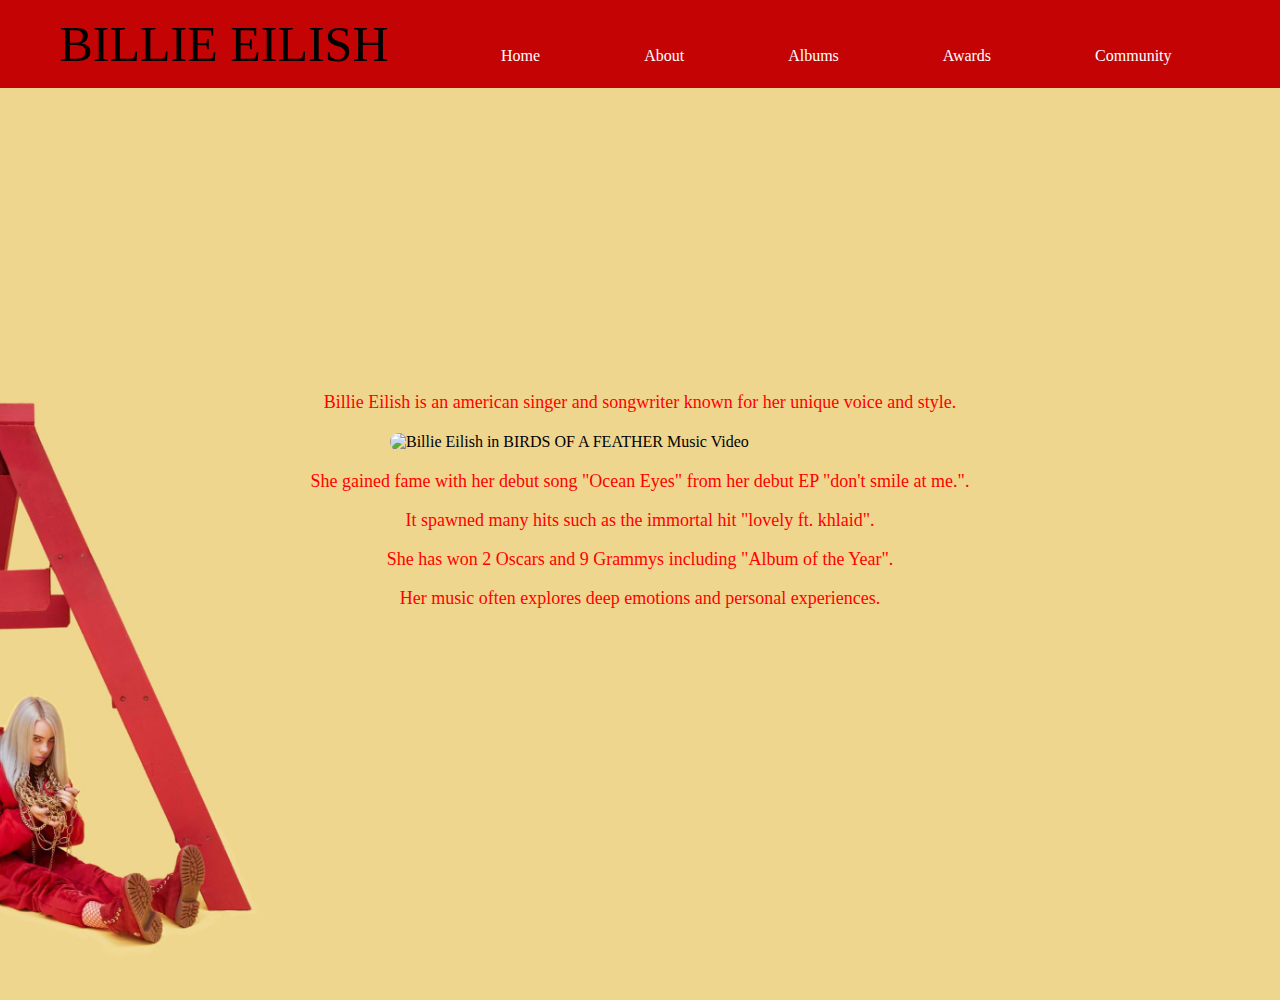
==== index.html @ 20616b7c "Update and rename HELP.html to index.html" ====
<!DOCTYPE html>
<html lang="en">
<head>
    <meta charset="UTF-8">
    <meta name="viewport" content="width=device-width, initial-scale=1.0">
    <title>Billie Eilish</title>
    <link rel="stylesheet" href="ME.css">
</head>
<body>
    <nav>
        <ul >
            <li style="margin-left: 1px;color: rgb(0, 0, 0);font-size: 50px;"> BILLIE EILISH </li>
            <li><a href="#">Home</a></li>
            <li><a href="#">About</a></li>
            <li><a href="#">Albums</a></li>
            <li><a href="#">Awards</a></li>
            <li><a href="#">Community</a></li>
        </ul>
    </nav>
    <div>
        <p>Billie Eilish is an american singer and songwriter known for her unique voice and style.</p>
        <img src="C:\Users\Dell\Pictures\Screenshots\Screenshot (31).png" alt="Billie Eilish in BIRDS OF A FEATHER Music Video">
        <p>She gained fame with her debut song "Ocean Eyes" from her debut EP "don't smile at me.". </p>
        <p>It spawned many hits such as the immortal hit "lovely ft. khlaid". </p>
        <p>She has won 2 Oscars and 9 Grammys including "Album of the Year". </p>
        <p>Her music often explores deep emotions and personal experiences.</p>
    </div>
</body>
</html>
---- ME.css ----
@font-face {
    font-family: 'HitMeHardAndSoft';
    src: url('fonts/HelveticaNeueLTStd-BlackExt.otf') format('opentype');
    font-weight: normal;
    font-style: normal;
}
body {
    font-family: 'HitMeHardAndSoft';
    margin: 50px;
    display: flex;
    justify-content: center;
    align-items: center;
    height: 100vh;    
    background-image: url("BILLE EILISH.jpg"); 
    background-size: cover; 
    background-position: center; 
    background-repeat: no-repeat;
}

p {
    font-size: 18px;
    color: #ff0000;
    text-align: center;
}

img {
    width: 80%;
    max-width: 500px;
    display: block;
    margin: 20px auto;
    border-radius: 10px;
}
nav {
    background-color: #c40404;
    padding: 15px 0;
    position: fixed;
    top: 0;
    width: 100%;
    text-align: center;
}

nav ul {
    list-style: none;
    padding: 0;
    margin: 0;
}

nav ul li {
    display: inline;
    margin: 0 50px;
}

nav ul li a {
    text-decoration: none;
    color: white;
}
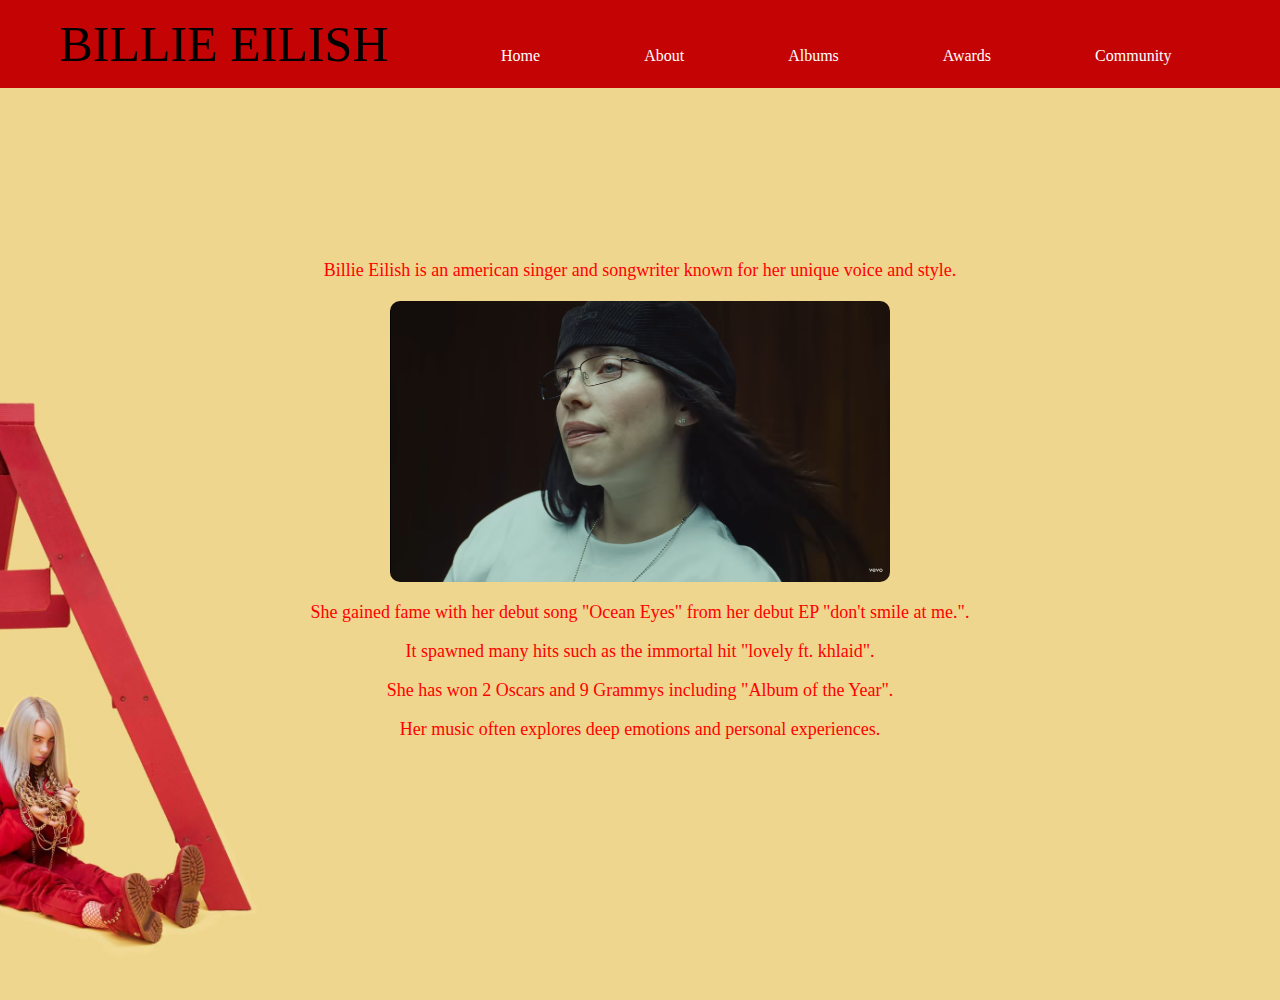
==== commit b9ed853c: "Update index.html" ====
--- a/index.html
+++ b/index.html
@@ -19,7 +19,7 @@
     </nav>
     <div>
         <p>Billie Eilish is an american singer and songwriter known for her unique voice and style.</p>
-        <img src="C:\Users\Dell\Pictures\Screenshots\Screenshot (31).png" alt="Billie Eilish in BIRDS OF A FEATHER Music Video">
+        <img src="Screenshot (31).png" alt="Billie Eilish in BIRDS OF A FEATHER Music Video">
         <p>She gained fame with her debut song "Ocean Eyes" from her debut EP "don't smile at me.". </p>
         <p>It spawned many hits such as the immortal hit "lovely ft. khlaid". </p>
         <p>She has won 2 Oscars and 9 Grammys including "Album of the Year". </p>
